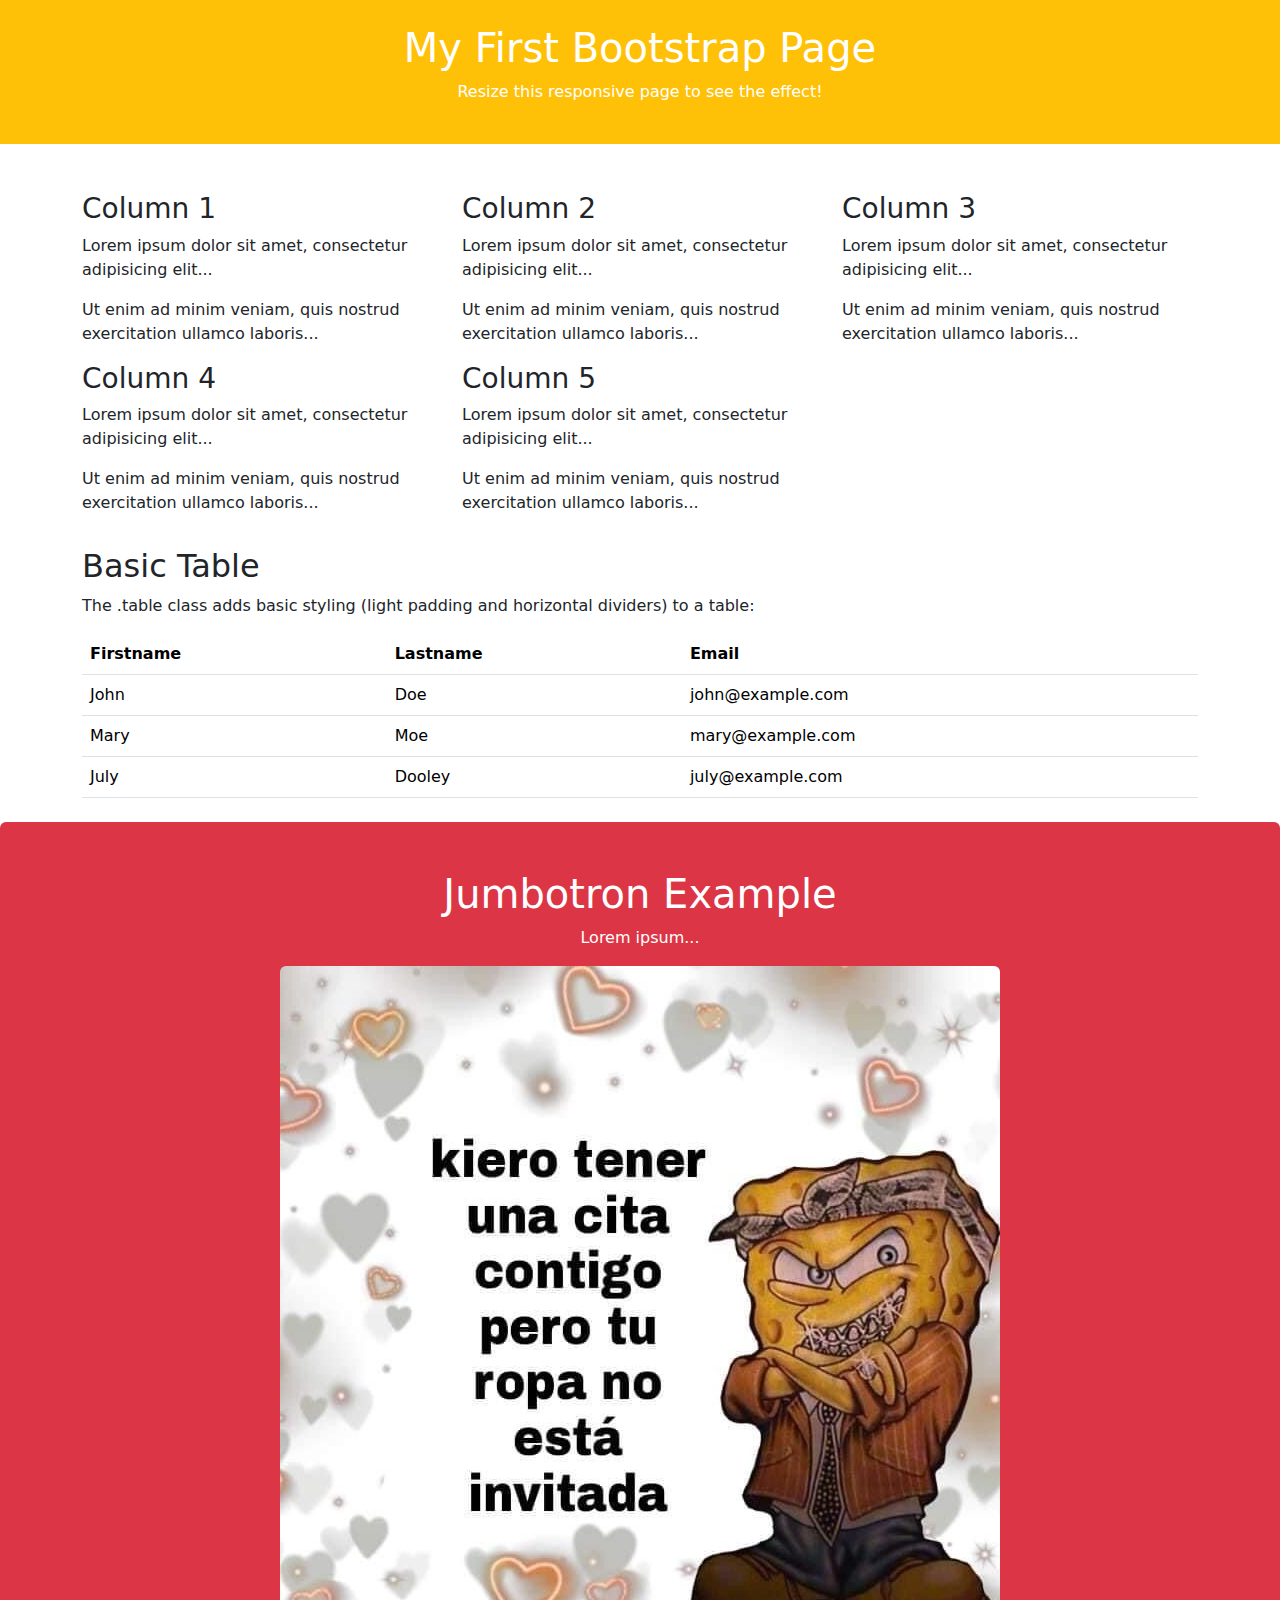
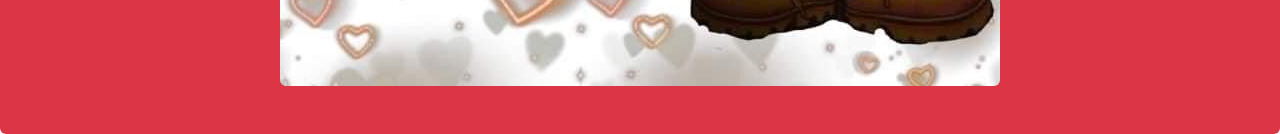
==== pagina1.html @ 2a79fbb0 "commit2" ====
<!DOCTYPE html>
<html lang="en">
<head>
  <title>Bootstrap 5 Example</title>
  <meta charset="utf-8">
  <meta name="viewport" content="width=device-width, initial-scale=1">
  <link href="https://cdn.jsdelivr.net/npm/bootstrap@5.1.3/dist/css/bootstrap.min.css" rel="stylesheet">
  <script src="https://cdn.jsdelivr.net/npm/bootstrap@5.1.3/dist/js/bootstrap.bundle.min.js"></script>
</head>
<body>

<div class="container-fluid p-4 bg-warning text-white text-center">
  <h1>My First Bootstrap Page</h1>
  <p>Resize this responsive page to see the effect!</p> 
</div>
  
<div class="container mt-5">
  <div class="row">
    <div class="col-sm-4">
      <h3>Column 1</h3>
      <p>Lorem ipsum dolor sit amet, consectetur adipisicing elit...</p>
      <p>Ut enim ad minim veniam, quis nostrud exercitation ullamco laboris...</p>
    </div>
    <div class="col-sm-4">
      <h3>Column 2</h3>
      <p>Lorem ipsum dolor sit amet, consectetur adipisicing elit...</p>
      <p>Ut enim ad minim veniam, quis nostrud exercitation ullamco laboris...</p>
    </div>
    <div class="col-sm-4">
      <h3>Column 3</h3>        
      <p>Lorem ipsum dolor sit amet, consectetur adipisicing elit...</p>
      <p>Ut enim ad minim veniam, quis nostrud exercitation ullamco laboris...</p>
    </div>
  </div>
  <div class="row">
    <div class="col-sm-4">
        <h3>Column 4</h3>
        <p>Lorem ipsum dolor sit amet, consectetur adipisicing elit...</p>
        <p>Ut enim ad minim veniam, quis nostrud exercitation ullamco laboris...</p>
    </div>
    <div class="col-sm-4">
        <h3>Column 5</h3>
        <p>Lorem ipsum dolor sit amet, consectetur adipisicing elit...</p>
        <p>Ut enim ad minim veniam, quis nostrud exercitation ullamco laboris...</p>
      </div>
  </div>
</div>
<div class="container mt-3">
    <h2>Basic Table</h2>
    <p>The .table class adds basic styling (light padding and horizontal dividers) to a table:</p>            
    <table class="table table-hover">
      <thead>
        <tr>
          <th>Firstname</th>
          <th>Lastname</th>
          <th>Email</th>
        </tr>
      </thead>
      <tbody>
        <tr>
          <td>John</td>
          <td>Doe</td>
          <td>john@example.com</td>
        </tr>
        <tr>
          <td>Mary</td>
          <td>Moe</td>
          <td>mary@example.com</td>
        </tr>
        <tr>
          <td>July</td>
          <td>Dooley</td>
          <td>july@example.com</td>
        </tr>
      </tbody>
    </table>
  </div>
  <div class="mt-4 p-5 bg-danger text-white text-center rounded">
    <h1>Jumbotron Example</h1>
    <p>Lorem ipsum...</p>
    <img src="pics/BobCholo.jpg" class="rounded" alt="BobCholo">
  </div>
</body>
</html>
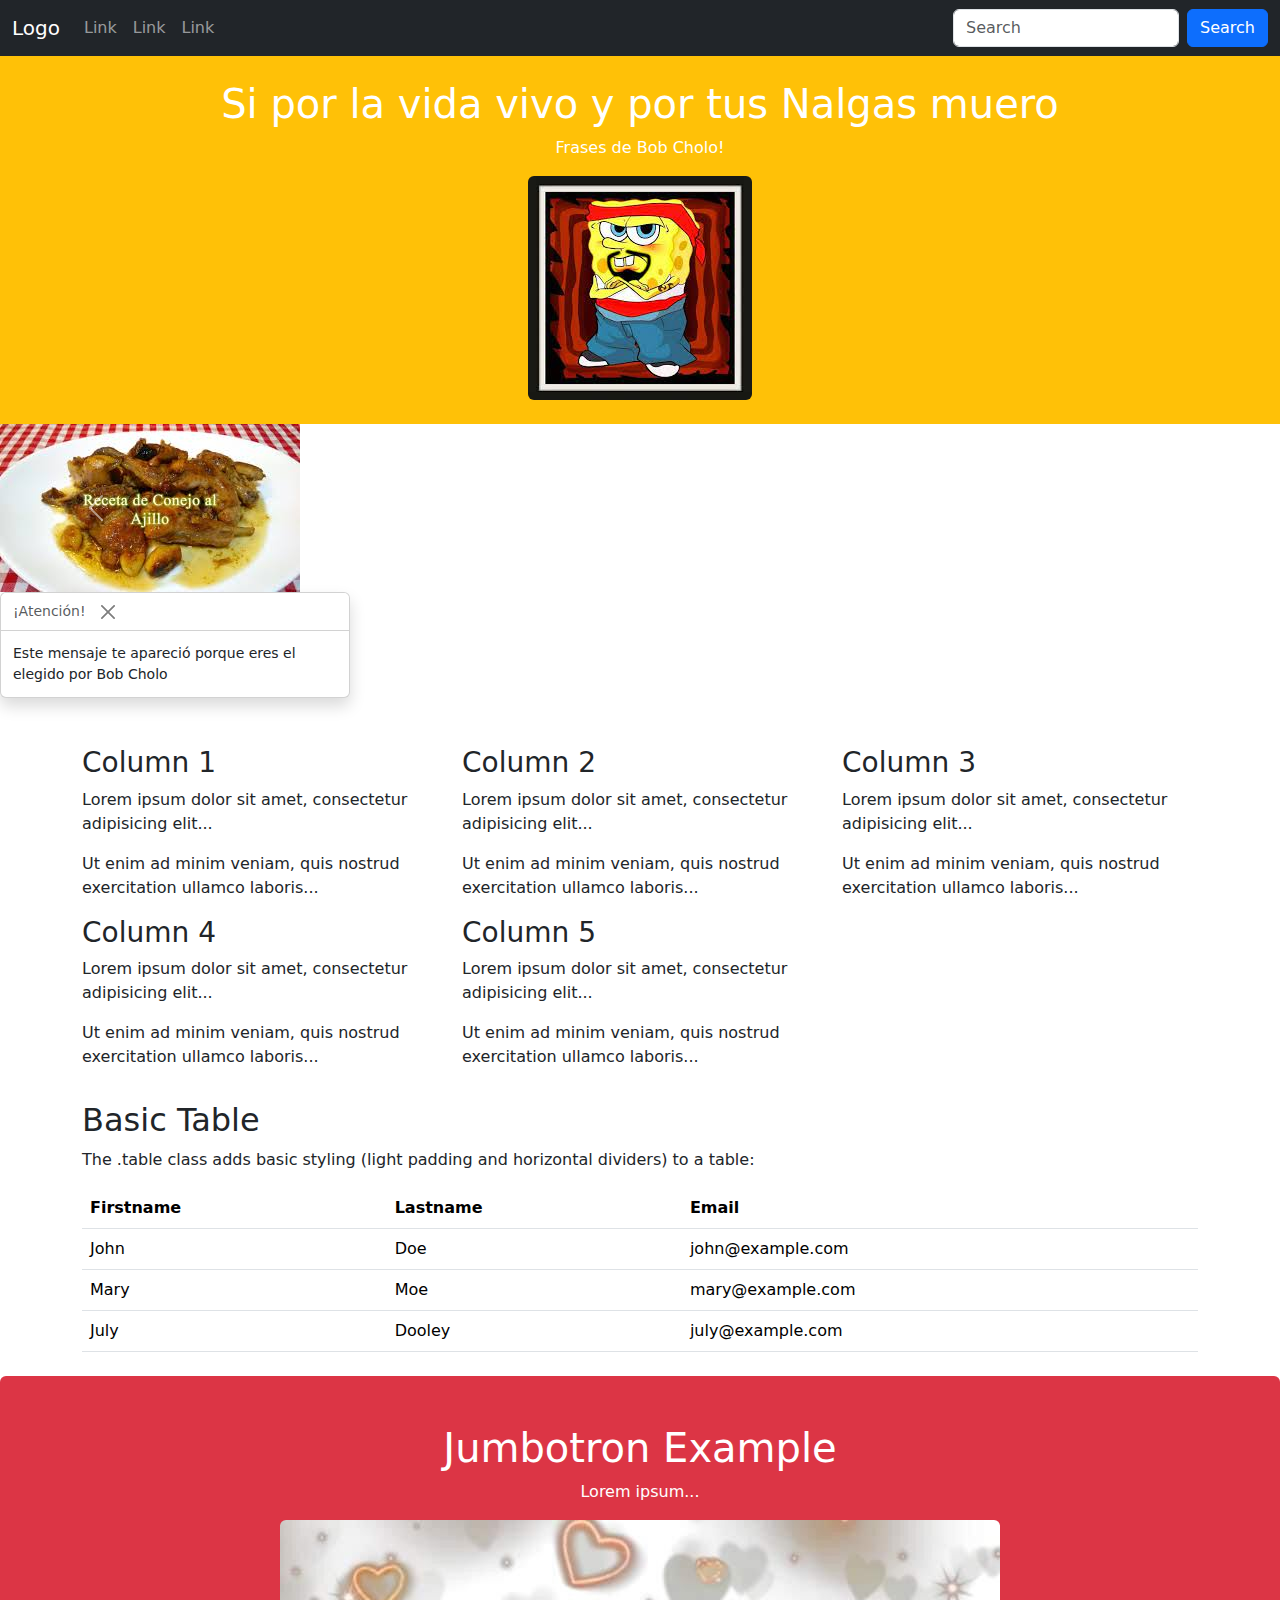
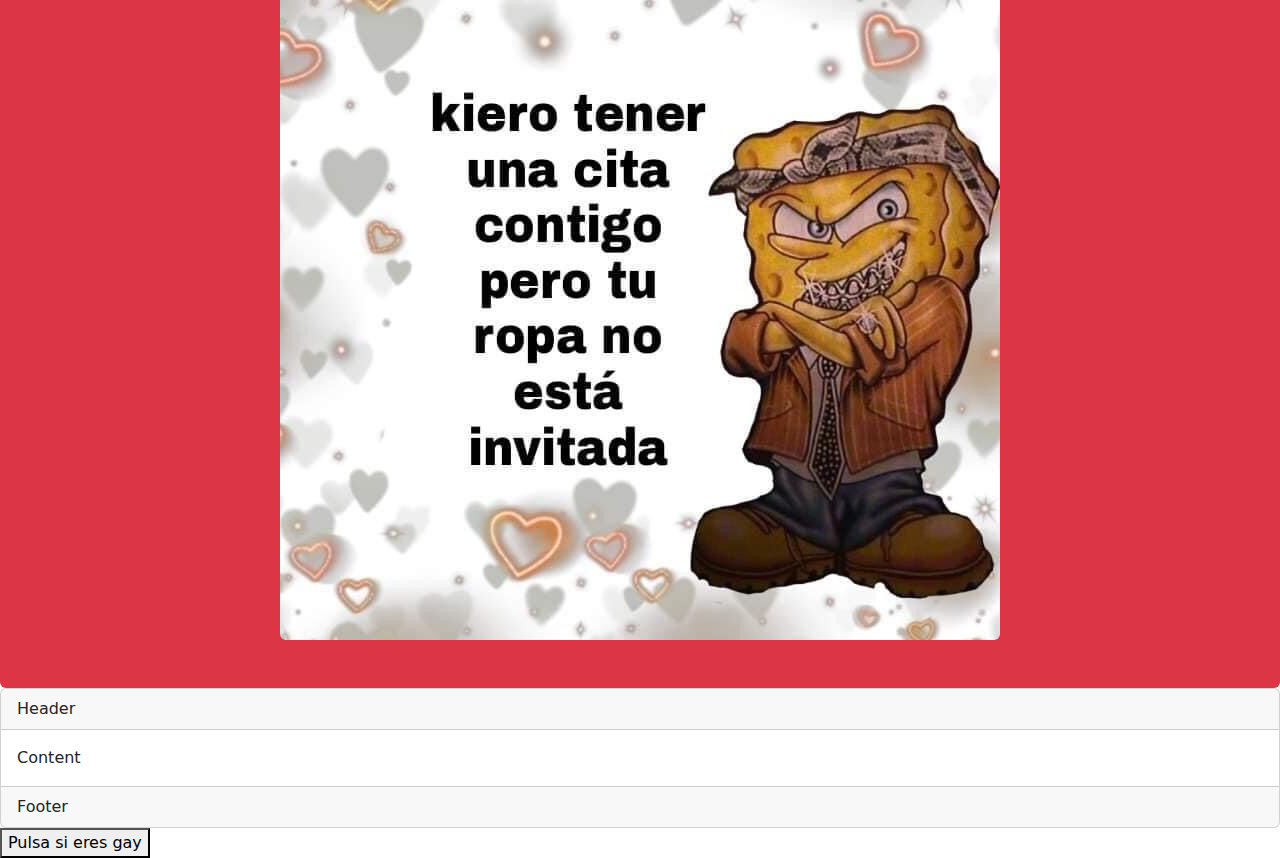
==== commit 1fcfa2c5: "commit 4" ====
--- a/pagina1.html
+++ b/pagina1.html
@@ -8,12 +8,76 @@
   <script src="https://cdn.jsdelivr.net/npm/bootstrap@5.1.3/dist/js/bootstrap.bundle.min.js"></script>
 </head>
 <body>
+  <nav class="navbar navbar-expand-sm navbar-dark bg-dark">
+    <div class="container-fluid">
+      <a class="navbar-brand" href="javascript:void(0)">Logo</a>
+      <button class="navbar-toggler" type="button" data-bs-toggle="collapse" data-bs-target="#mynavbar">
+        <span class="navbar-toggler-icon"></span>
+      </button>
+      <div class="collapse navbar-collapse" id="mynavbar">
+        <ul class="navbar-nav me-auto">
+          <li class="nav-item">
+            <a class="nav-link" href="javascript:void(0)">Link</a>
+          </li>
+          <li class="nav-item">
+            <a class="nav-link" href="javascript:void(0)">Link</a>
+          </li>
+          <li class="nav-item">
+            <a class="nav-link" href="javascript:void(0)">Link</a>
+          </li>
+        </ul>
+        <form class="d-flex">
+          <input class="form-control me-2" type="text" placeholder="Search">
+          <button class="btn btn-primary" type="button">Search</button>
+        </form>
+      </div>
+    </div>
+  </nav>
+<div class="container-fluid p-4 bg-warning text-white text-center">
+  <h1>Si por la vida vivo y por tus Nalgas muero</h1>
+  <p>Frases de Bob Cholo!</p> 
+  <img src="pics/descarga.jfif" class="rounded" alt="BobCholo">
+</div>
+   <!-- Carousel -->
+<div id="demo" class="carousel slide" data-bs-ride="carousel">
 
-<div class="container-fluid p-4 bg-warning text-white text-center">
-  <h1>My First Bootstrap Page</h1>
-  <p>Resize this responsive page to see the effect!</p> 
+  <!-- Indicators/dots -->
+  <div class="carousel-indicators">
+    <button type="button" data-bs-target="#demo" data-bs-slide-to="0" class="active"></button>
+    <button type="button" data-bs-target="#demo" data-bs-slide-to="1"></button>
+    <button type="button" data-bs-target="#demo" data-bs-slide-to="2"></button>
+  </div>
+
+  <!-- The slideshow/carousel -->
+  <div class="carousel-inner">
+    <div class="carousel-item active">
+      <img src="pics/conejo.jpg" alt="conejp" class="d-block w-30">
+    </div>
+    <div class="carousel-item">
+      <img src="pics/pescado1.jpg" alt="pescado" class="d-block w-30">
+    </div>
+    <div class="carousel-item">
+      <img src="pics/publicidad1.jpg" alt="publicidad" class="d-block w-30">
+    </div>
+  </div>
+
+  <!-- Left and right controls/icons -->
+  <button class="carousel-control-prev" type="button" data-bs-target="#demo" data-bs-slide="prev">
+    <span class="carousel-control-prev-icon"></span>
+  </button>
+  <button class="carousel-control-next" type="button" data-bs-target="#demo" data-bs-slide="next">
+    <span class="carousel-control-next-icon"></span>
+  </button>
 </div>
-  
+<div class="toast show">
+  <div class="toast-header">
+    ¡Atención!
+    <button type="button" class="btn-close" data-bs-dismiss="toast"></button>
+  </div>
+  <div class="toast-body">
+    Este mensaje te apareció porque eres el elegido por Bob Cholo
+  </div>
+</div>
 <div class="container mt-5">
   <div class="row">
     <div class="col-sm-4">
@@ -80,5 +144,15 @@
     <p>Lorem ipsum...</p>
     <img src="pics/BobCholo.jpg" class="rounded" alt="BobCholo">
   </div>
+  <div class="card">
+    <div class="card-header">Header</div>
+    <div class="card-body">Content</div>
+    <div class="card-footer">Footer</div>
+  </div>
+  <button data-bs-toggle="collapse" data-bs-target="#demo">Pulsa si eres gay</button>
+
+<div id="demo" class="collapse">
+Lorem ipsum dolor text....
+</div>
 </body>
 </html>
